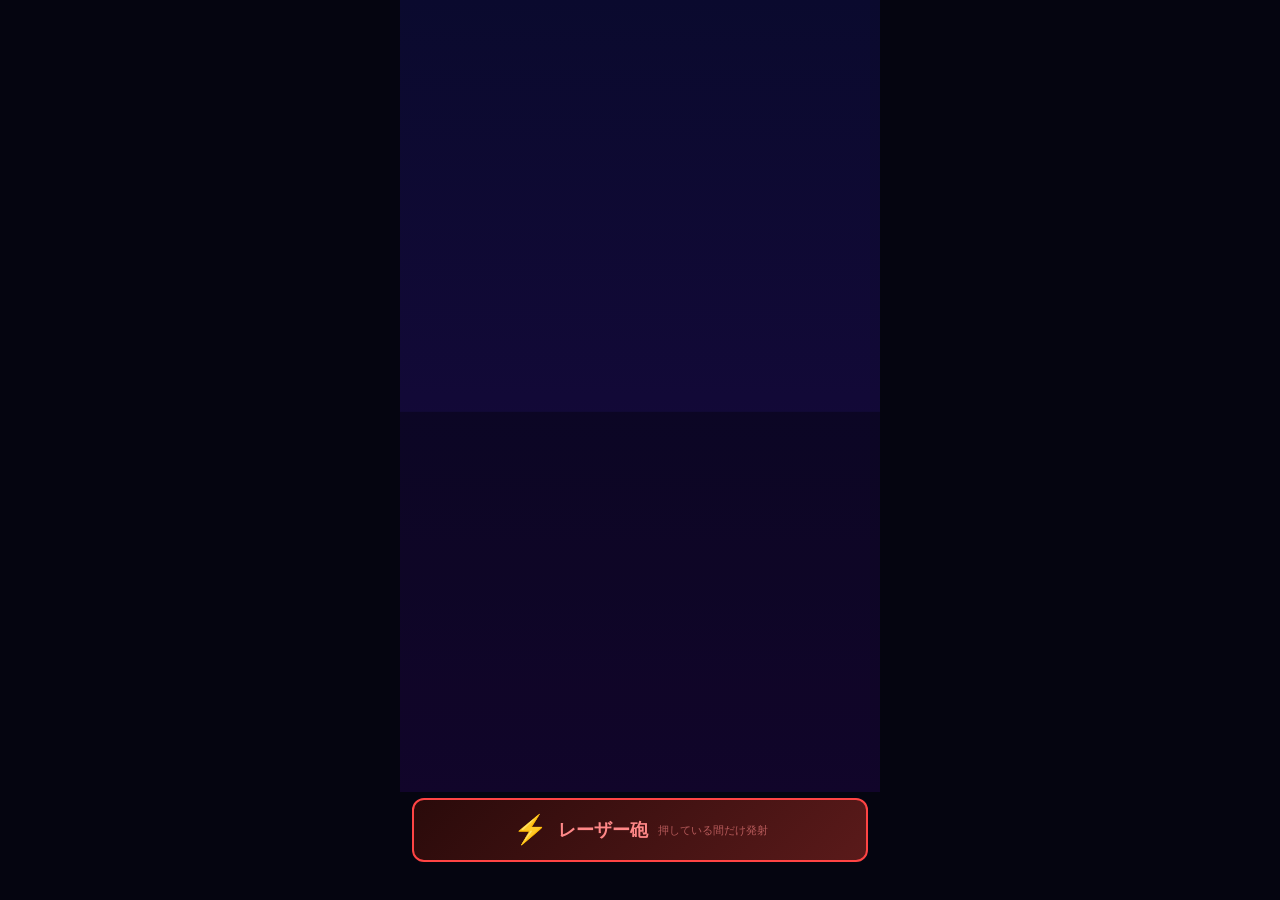
==== index.html @ 494c6423 "Add block breaker game with laser & background reveal - HTML5 Canvas ブロック崩しゲーム (Vanilla JS / no deps" ====
<!DOCTYPE html>
<html lang="ja">
<head>
  <meta charset="UTF-8">
  <meta name="viewport" content="width=device-width, initial-scale=1.0, user-scalable=no">
  <meta name="theme-color" content="#0a0a2e">
  <meta name="apple-mobile-web-app-capable" content="yes">
  <meta name="apple-mobile-web-app-status-bar-style" content="black-translucent">
  <meta name="apple-mobile-web-app-title" content="ブロック崩し">
  <link rel="apple-touch-icon" href="images/icon-192.png">
  <link rel="manifest" href="manifest.json">
  <link rel="stylesheet" href="style.css">
  <title>ブロック崩し</title>
</head>
<body>
  <div id="container">
    <canvas id="gameCanvas"></canvas>
    <div id="controls">
      <button id="laserBtn" aria-label="レーザー砲">
        <span class="laser-icon">⚡</span>
        <span class="laser-label">レーザー砲</span>
        <span class="laser-hint">押している間だけ発射</span>
      </button>
    </div>
  </div>
  <script src="game.js"></script>
</body>
</html>
---- style.css ----
* {
  box-sizing: border-box;
  margin: 0;
  padding: 0;
  -webkit-tap-highlight-color: transparent;
  user-select: none;
}

html, body {
  width: 100%;
  height: 100%;
  background: #050510;
  display: flex;
  justify-content: center;
  align-items: flex-start;
  overflow: hidden;
}

#container {
  display: flex;
  flex-direction: column;
  align-items: center;
  width: 100%;
  height: 100%;
}

#gameCanvas {
  display: block;
  touch-action: none;
  cursor: pointer;
}

#controls {
  width: 100%;
  max-width: 480px;
  padding: 6px 12px;
  flex-shrink: 0;
}

#laserBtn {
  width: 100%;
  height: 64px;
  display: flex;
  flex-direction: row;
  align-items: center;
  justify-content: center;
  gap: 10px;
  background: linear-gradient(135deg, #2a0a0a, #5a1a1a);
  border: 2px solid #ff4444;
  border-radius: 12px;
  color: #ff8888;
  cursor: pointer;
  outline: none;
  transition: background 0.1s, border-color 0.1s, transform 0.1s;
  -webkit-touch-callout: none;
  touch-action: none;
}

#laserBtn:active,
#laserBtn.active {
  background: linear-gradient(135deg, #7a1a1a, #cc2020);
  border-color: #ff8888;
  color: #ffffff;
  transform: scale(0.98);
  box-shadow: 0 0 20px rgba(255, 60, 60, 0.7);
}

.laser-icon {
  font-size: 28px;
  line-height: 1;
}

.laser-label {
  font-size: 18px;
  font-weight: bold;
  font-family: 'Hiragino Sans', 'Noto Sans JP', sans-serif;
}

.laser-hint {
  font-size: 11px;
  opacity: 0.6;
  font-family: 'Hiragino Sans', 'Noto Sans JP', sans-serif;
}
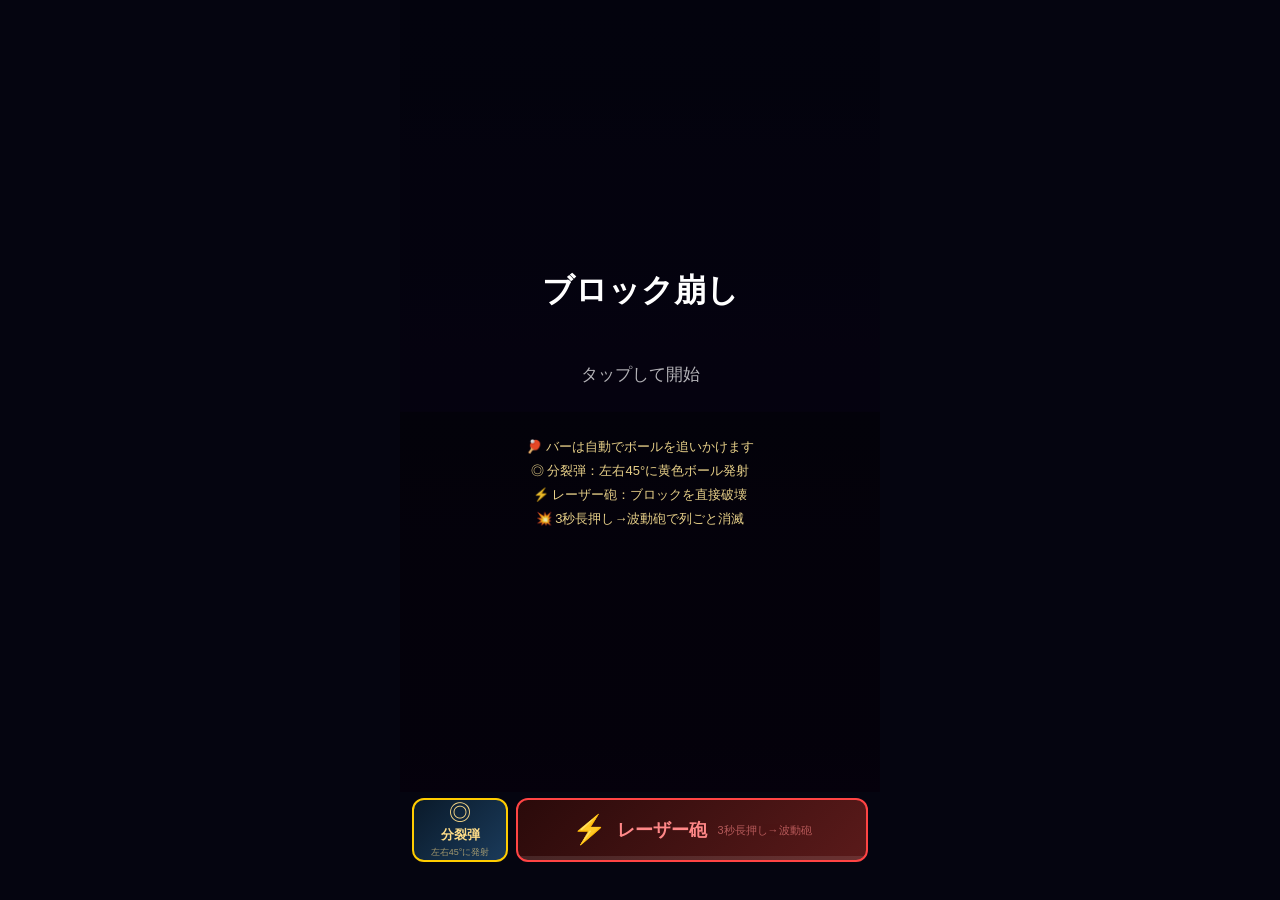
==== commit 9592fa13: "Add split ball button and wave cannon (3s laser hold)" ====
--- a/index.html
+++ b/index.html
@@ -16,10 +16,16 @@
   <div id="container">
     <canvas id="gameCanvas"></canvas>
     <div id="controls">
+      <button id="ballBtn" aria-label="分裂弾">
+        <span class="ball-icon">◎</span>
+        <span class="ball-label">分裂弾</span>
+        <span class="ball-hint">左右45°に発射</span>
+      </button>
       <button id="laserBtn" aria-label="レーザー砲">
         <span class="laser-icon">⚡</span>
         <span class="laser-label">レーザー砲</span>
-        <span class="laser-hint">押している間だけ発射</span>
+        <span class="laser-hint">3秒長押し→波動砲</span>
+        <span class="wave-charge-bar"><span id="waveChargeInner"></span></span>
       </button>
     </div>
   </div>
--- a/style.css
+++ b/style.css
@@ -35,10 +35,61 @@
   max-width: 480px;
   padding: 6px 12px;
   flex-shrink: 0;
+  display: flex;
+  flex-direction: row;
+  gap: 8px;
 }
 
+/* ── 分裂弾ボタン ── */
+#ballBtn {
+  flex: 0 0 auto;
+  width: 96px;
+  height: 64px;
+  display: flex;
+  flex-direction: column;
+  align-items: center;
+  justify-content: center;
+  gap: 2px;
+  background: linear-gradient(135deg, #0a1a2a, #1a3a5a);
+  border: 2px solid #ffcc00;
+  border-radius: 12px;
+  color: #ffdd88;
+  cursor: pointer;
+  outline: none;
+  transition: background 0.1s, border-color 0.1s, transform 0.1s;
+  -webkit-touch-callout: none;
+  touch-action: none;
+}
+
+#ballBtn:active,
+#ballBtn.active {
+  background: linear-gradient(135deg, #2a2a00, #5a5a10);
+  border-color: #ffff44;
+  color: #ffffff;
+  transform: scale(0.96);
+  box-shadow: 0 0 20px rgba(255, 220, 0, 0.7);
+}
+
+.ball-icon {
+  font-size: 22px;
+  line-height: 1;
+}
+
+.ball-label {
+  font-size: 13px;
+  font-weight: bold;
+  font-family: 'Hiragino Sans', 'Noto Sans JP', sans-serif;
+}
+
+.ball-hint {
+  font-size: 9px;
+  opacity: 0.6;
+  font-family: 'Hiragino Sans', 'Noto Sans JP', sans-serif;
+}
+
+/* ── レーザー砲ボタン ── */
 #laserBtn {
-  width: 100%;
+  flex: 1;
   height: 64px;
   display: flex;
   flex-direction: row;
@@ -54,6 +105,8 @@
   transition: background 0.1s, border-color 0.1s, transform 0.1s;
   -webkit-touch-callout: none;
   touch-action: none;
+  position: relative;
+  overflow: hidden;
 }
 
 #laserBtn:active,
@@ -65,19 +118,47 @@
   box-shadow: 0 0 20px rgba(255, 60, 60, 0.7);
 }
 
-.laser-icon {
-  font-size: 28px;
-  line-height: 1;
+#laserBtn.wavecannon {
+  background: linear-gradient(135deg, #3a3a00, #aaaa10);
+  border-color: #ffff44;
+  color: #ffff88;
+  box-shadow: 0 0 30px rgba(255, 255, 0, 0.9);
+  animation: wavepulse 0.3s infinite alternate;
 }
 
+@keyframes wavepulse {
+  from { box-shadow: 0 0 20px rgba(255,255,0,0.6); }
+  to   { box-shadow: 0 0 40px rgba(255,255,100,1); }
+}
+
+.laser-icon { font-size: 28px; line-height: 1; }
 .laser-label {
   font-size: 18px;
   font-weight: bold;
   font-family: 'Hiragino Sans', 'Noto Sans JP', sans-serif;
 }
-
 .laser-hint {
   font-size: 11px;
   opacity: 0.6;
   font-family: 'Hiragino Sans', 'Noto Sans JP', sans-serif;
 }
+
+/* チャージバー */
+.wave-charge-bar {
+  position: absolute;
+  bottom: 0;
+  left: 0;
+  width: 100%;
+  height: 4px;
+  background: rgba(255,255,255,0.1);
+  border-radius: 0 0 10px 10px;
+}
+
+#waveChargeInner {
+  display: block;
+  height: 100%;
+  width: 0%;
+  background: linear-gradient(90deg, #ff4444, #ffff00);
+  border-radius: 0 0 10px 10px;
+  transition: width 0.05s linear;
+}
